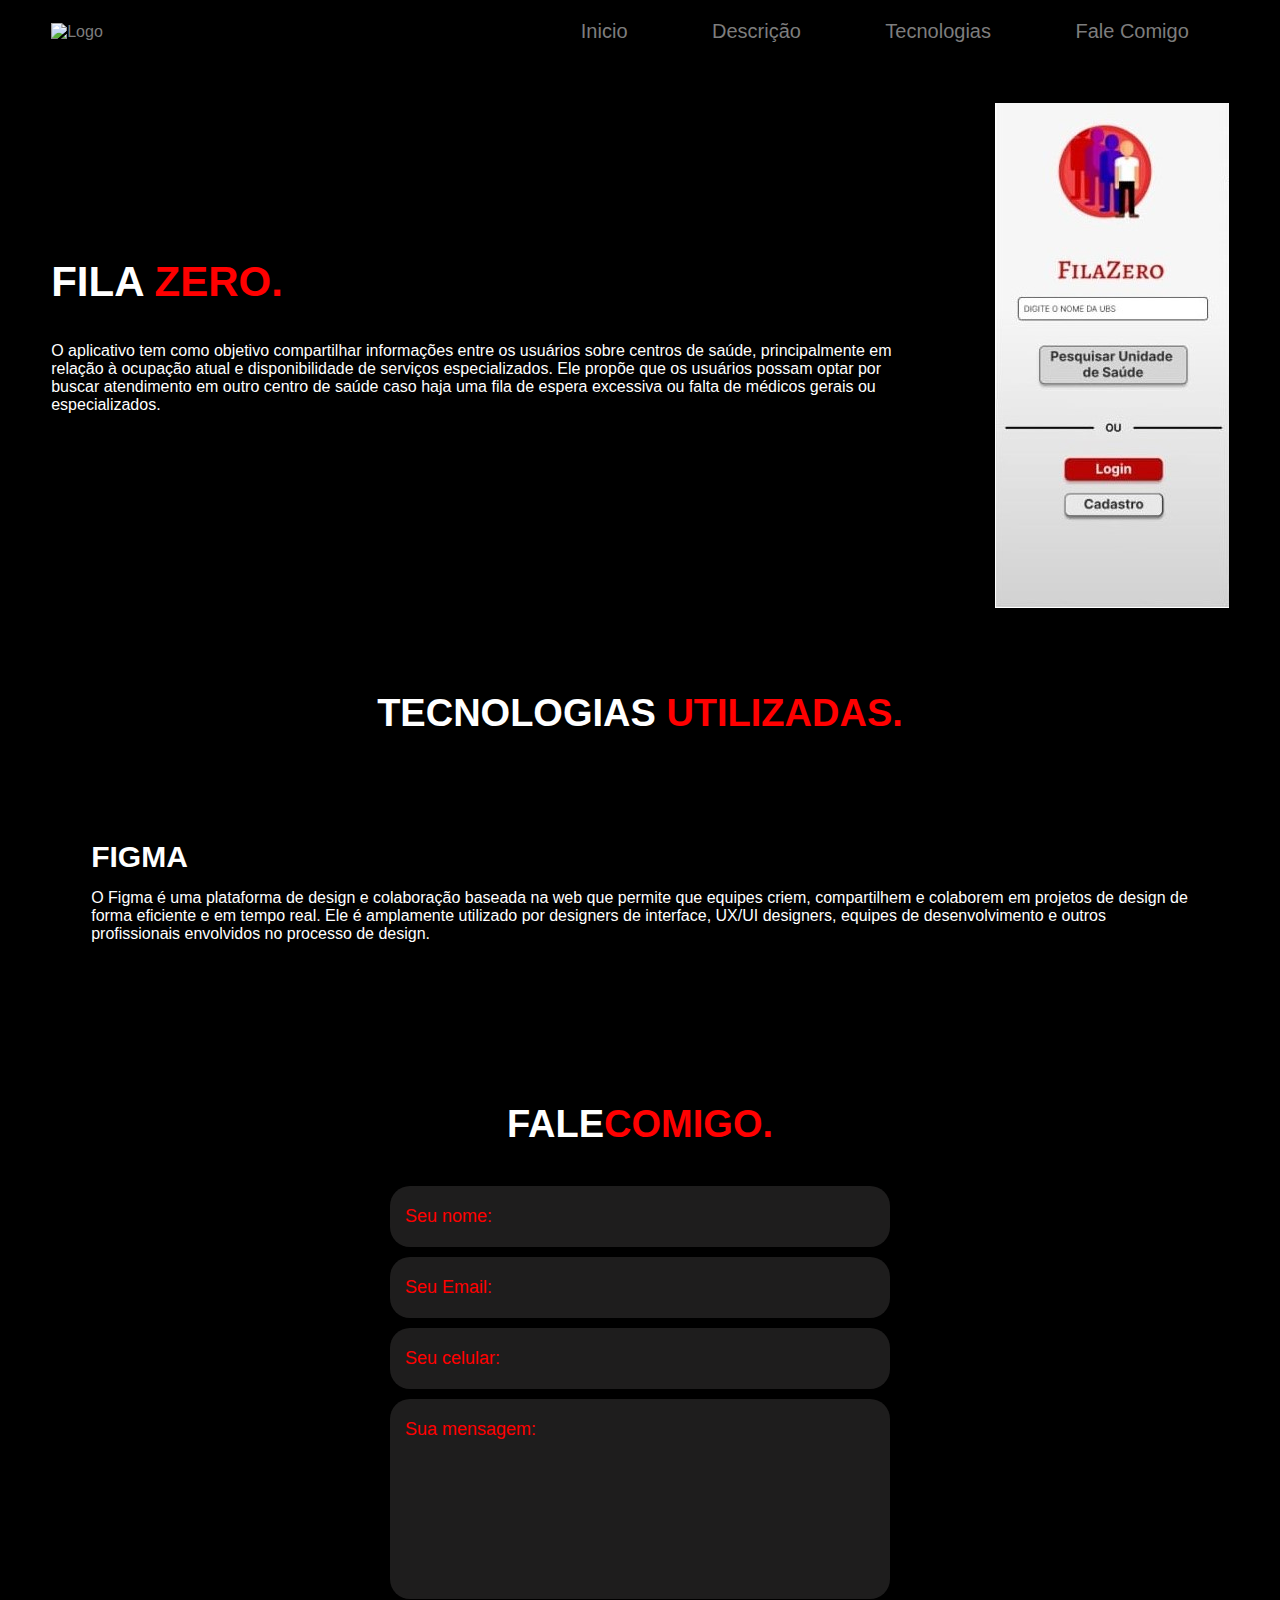
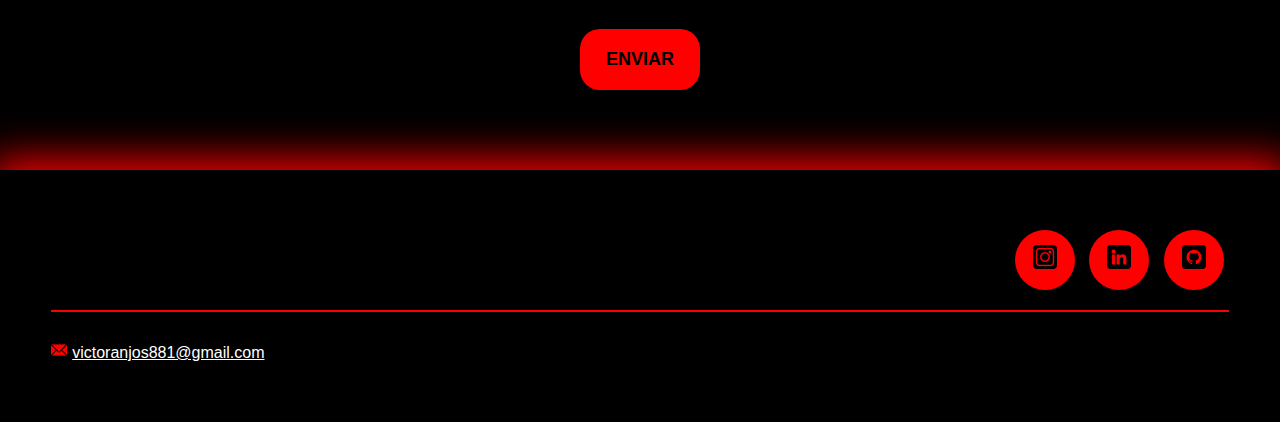
==== projeto1.html @ 43f553fe "Envio portfolioV1" ====
<!DOCTYPE html>
<html lang="pt-br">
<head>
    <meta charset="UTF-8">
    <meta name="viewport" content="width=device-width, initial-scale=1.0">
    <link rel="stylesheet" href="projetos.css">
    <title>Projeto1</title>
</head>
<body>
    <header>
        <div class="interface">
            <div class="logo">
                <a href="#">
                    <img src="" alt="Logo ">
                </a>
            </div><!--logo-->
        <nav class="menu-Desk">
            <ul>
                <li><a href="index.html">Inicio</a></li>
                <li><a href="#descricao">Descrição</a></li>
                <li><a href="#tecnologias">Tecnologias</a></li>
                <li><a href="#formulario">Fale Comigo</a></li>
            </ul>
        </nav>
        </div><!--interface-->
    </header>

    <main>
        <section class="topoSite" id="descricao">
            <div class="interface">
                <div class="flex">
                    <div class="txt-topo-site">
                        <h1>FILA <span>ZERO.</span></h1>
                        <p>O aplicativo tem como objetivo compartilhar informações entre os usuários sobre centros de saúde,
                            principalmente em relação à ocupação atual e disponibilidade de serviços especializados. 
                            Ele propõe que os usuários possam optar por buscar atendimento em outro centro de saúde caso haja uma fila de espera excessiva ou falta de médicos gerais ou especializados.</p>
                    </div><!-- txt-topo-site -->
                    <div class="img-topo-site">
                        <img src="imagens/filazeroFT.jpeg" alt="Fila zero logo">
                    </div>  <!--img-topo-site -->   
                </div><!--flex-->
            </div> <!--interface-->
        </section> <!--TopoSite-->

        <section class="tecnologias" id="tecnologias">
            <div class="interface">
                <h2 class="titulo">TECNOLOGIAS <span>UTILIZADAS.</span></h2>
                <div class="flex">
                    <div class="tecnologias-box">
                        <h3>FIGMA</h3>
                        <P>O Figma é uma plataforma de design e colaboração baseada na web que permite que equipes criem, compartilhem e colaborem em projetos de design de forma eficiente e em tempo real.
                            Ele é amplamente utilizado por designers de interface, UX/UI designers,
                            equipes de desenvolvimento e outros profissionais envolvidos no processo de design.</P>
                    </div><!-- instituicoes box -->

                </div><!-- flex -->
            </div><!-- interface -->
        </section><!-- tecnologias -->


        <section class="formulario" id="formulario">
            <div class="interface">
                <h2 class="titulo">FALE<span>COMIGO.</span></h2>
                <form action="">
                    <input type="text" name="" id="" placeholder="Seu nome:" required>
                    <input type="text" name="" id="" placeholder="Seu Email:" required>
                    <input type="text" name="" id="" placeholder="Seu celular:">
                    <textarea name="" id="" placeholder="Sua mensagem:" required></textarea>
                    <div class="btn-enviar">
                        <input type="submit" value="ENVIAR">
                    </div>
                </form>
            </div><!--interface-->
        </section><!--formulario-->

    </main>
    <footer>
        <div class="interface">
            <div class="line-footer">
                <div class="flex">
                    <div class="logo-footer">
                        <img src="imagens/logoBatatinhas.png" alt="">
                    </div>
                    <div class="btn-social">
                        <a href="https://instagram.com/tiodasbolacha?utm_source=qr&igshid=MzNlNGNkZWQ4Mg%3D%3D"> <button><img src="imagens/instagram (1).png" alt=""></button></a>
                        <a href="https://www.linkedin.com/in/victorfanjos/"><button><img src="imagens/linkedin.png" alt=""></button></a>
                        <a href="https://github.com/uBolacha"><button><img src="imagens/github.png" alt=""></button></a>
                    </div>
                </div><!--flex-->
            </div><!--line-footer-->
            <div class="line-footer borda">
                <p><img src="imagens/email.png" alt=""><a href="mailto:victoranjos881@gmail.com">victoranjos881@gmail.com</a></p>
            </div><!--line-footer-->
        </div><!--interface-->
    </footer>
    
</body>
</html>
---- projetos.css ----
/* estilo geral*/
*{
    margin: 0;
    padding: 0;
    box-sizing: border-box;
    font-family: 'Poppins', sans-serif;
}
body{
    background-color: black;
    height: 100vh;
}
.interface{
    max-width: 1280px;
    margin: 0 auto;
}
.flex{
    display: flex;
}


button:hover, form .btn-enviar input[type=submit]:hover{
    box-shadow: 0px 0px 8px #fff;
    transform: scale(1.08);
    transition: 0.3s;
    
}

h2.titulo{
    color: #fff;
    font-size: 38px;
    text-align: center;
}
h2.titulo span{
    color: red;
}

/* estilo cabeçalho */

header{
    padding: 20px 4%;
}
header > .interface{
    display: flex;
    align-items: center;
    justify-content: space-between;
}
header a{
    color: #7d7d7d;
    text-decoration: none;
    display: inline-block;
    transition: .3s;
}
header a:hover{
    color: #fff;
    transform: scale(1.08);
}
header nav ul{
    list-style-type: none;
}
header nav ul li{
    display: inline-block;
    padding: 0 40px;
    font-size: 20px;
}

/* Estilo topo do site */

section.topoSite{
    padding: 40px 4%;
}

section.topoSite .flex{
    align-items: center;
    justify-content: center;
    gap: 90px;
}

.topoSite h1{
    color: #fff;
    font-size: 42px;
    line-height: 40px;
}
.topoSite .txt-topo-site h1 span{
    color: red;
}
.topoSite .txt-topo-site p {
    color: #fff;
    margin: 40px 0;
}

.topoSite .img-topo-site img{
    position: relative;
}



/* ESTILO INSTITUIÇOES */

section.tecnologias{
    padding: 40px 4%;
}
section.tecnologias .flex{
    gap: 60px;
}

.tecnologias .tecnologias-box{
    color: #fff;
    padding: 40px;
    
    margin-top: 50px;
    border-radius: 30px;
    transition: 0.3s;

}
.tecnologias .tecnologias-box:hover{
    transform: scale(1.08);
    box-shadow: 0 0 20px red;
}
.tecnologias .tecnologias-box i {
    font-size: 65px;
    color: red;
    
}
.tecnologias .tecnologias-box h3{
    font-size: 30px;
    margin: 15px 0;
}


/* ESTILO FORMULARIO */

section.formulario{
    padding: 80px 4%;

}
form{
    max-width: 500px;
    margin: 0 auto;
    display: flex;
    justify-content: center;
    flex-direction: column;
    gap: 10px;
    margin-top: 40px;
}
form input {
    width: 100%;
    background-color: rgba(48, 47, 47, 0.623);
    border: 0;
    outline: 0;
    padding: 20px 15px;
    border-radius: 20px;
    color: #fff;
    font-size: 18px;
}
form textarea{
    resize: none;
    height: 200px;
    width: 100%;
    background-color: rgba(48, 47, 47, 0.623);
    border: 0;
    outline: 0;
    padding: 20px 15px;
    border-radius: 20px;
    color: #fff;
    font-size: 18px;
    
}
form textarea::placeholder{
    color: red;
}

form input::placeholder{
    color: red;
}


form .btn-enviar{
    margin-top: 20px;
    text-align: center;
    
}

form .btn-enviar input[type=submit]{
    width: 120px;
    background-color: red;
    color: black;
    font-weight: 700;
    cursor: pointer;
    transition: .3s;

}
/* ESTILO RODAPÉ */

footer{
    padding: 40px 4%;
    box-shadow: 0 0 40px 10px red;
}

footer .flex{
    justify-content: space-between;
}

footer .line-footer{
    padding: 20px 0;

}

.borda{
    border-top: 2px solid red;
}
footer .line-footer p img{
    margin-right: 5px;
    margin-top: 10px;
    color: red;
    font-size: 22px;
}
footer .line-footer p a{
    color: #fff;
}

.btn-social button{
    width: 60px;
    height: 60px;
    border-radius: 50%;
    border:none;
    background-color: red;
    font-size: 25px;
    cursor: pointer;
    margin: 0 5px;
    
}
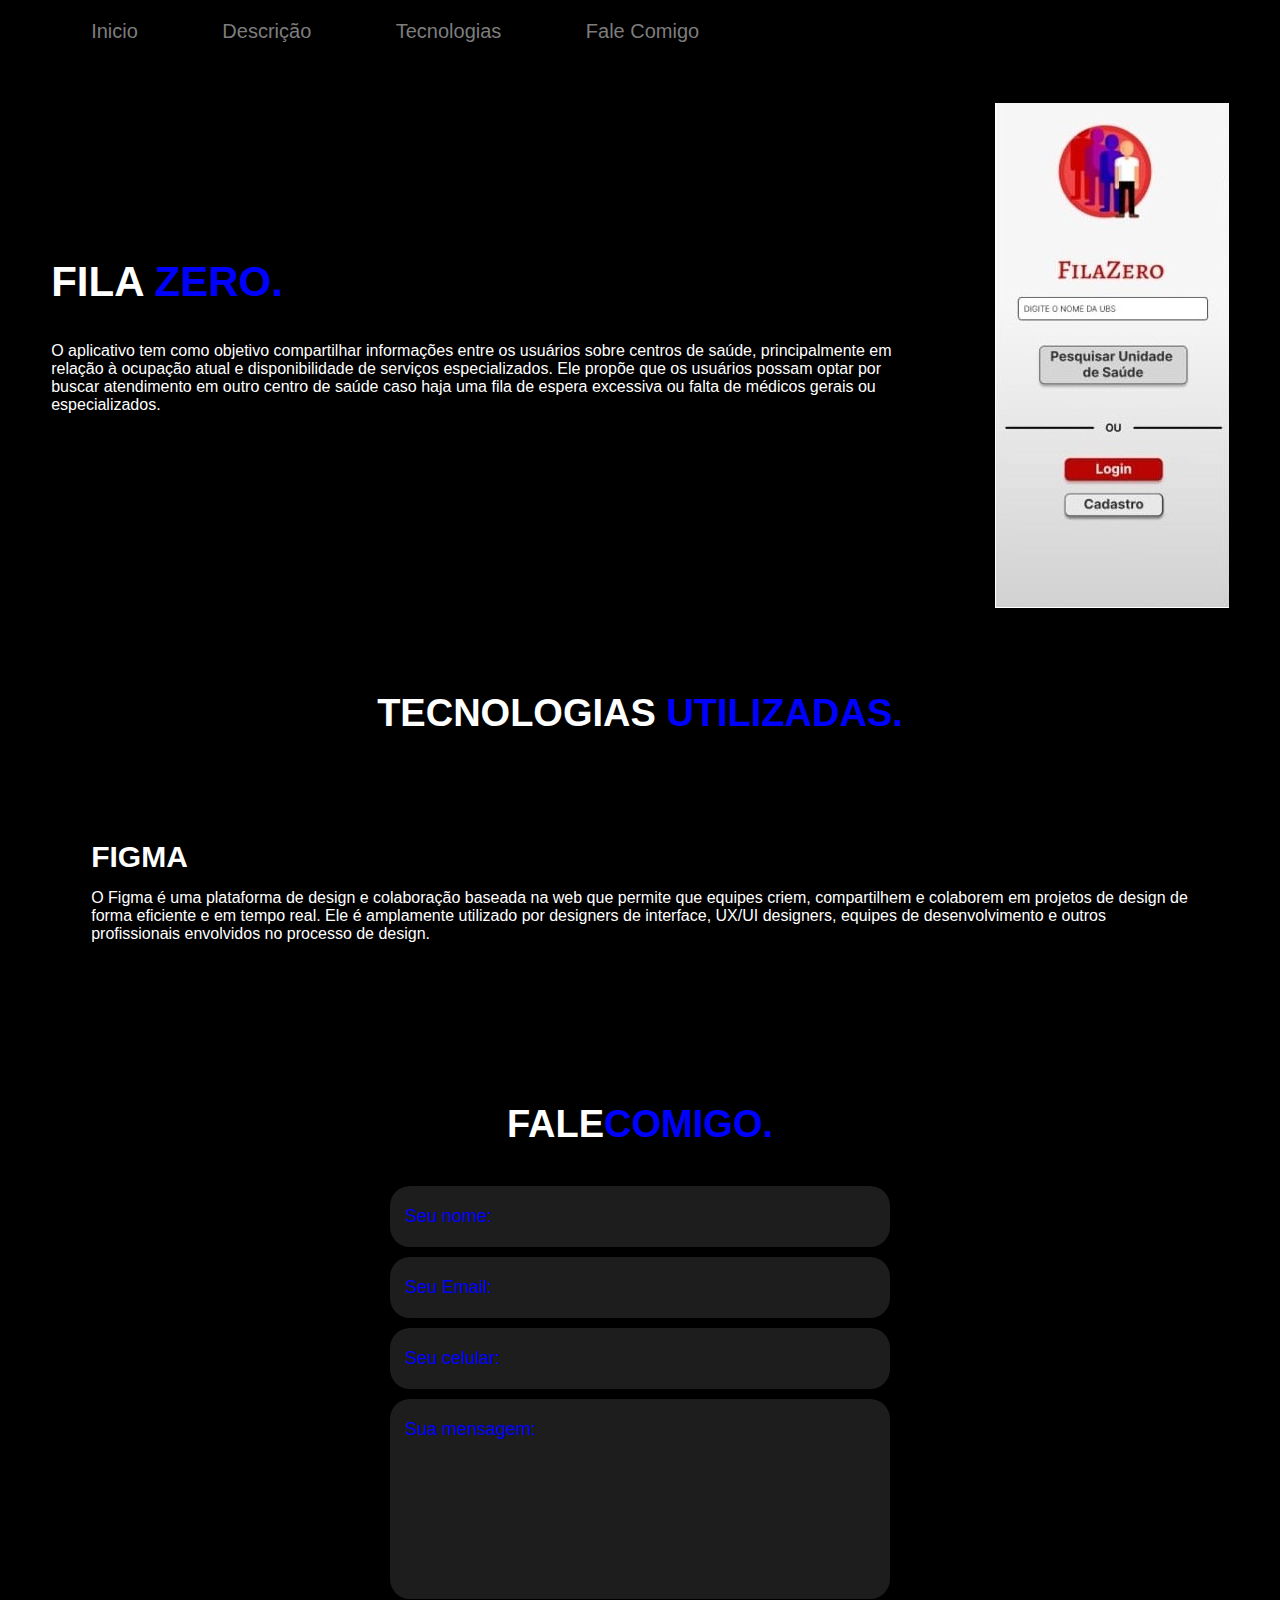
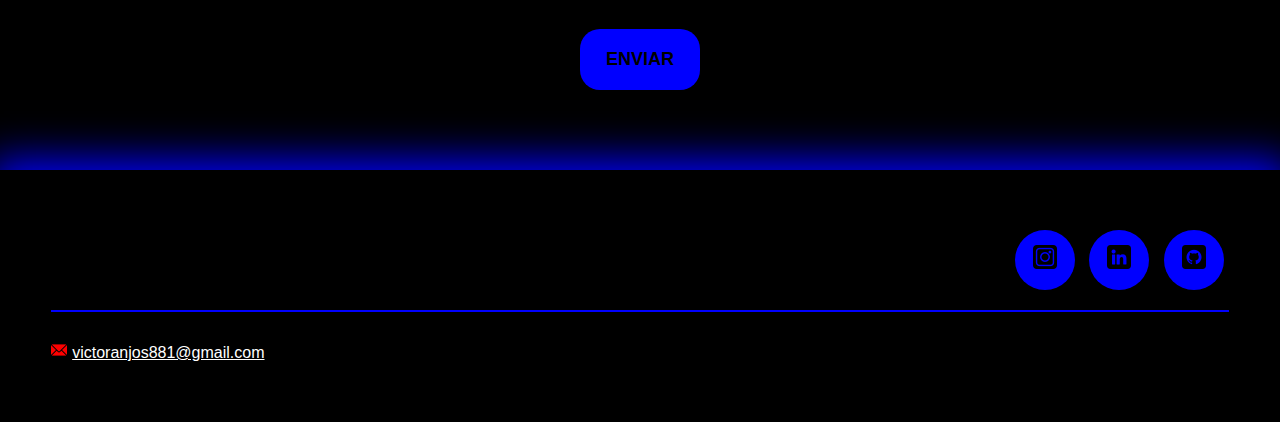
==== commit ad87a84a: "Envio portfolioV2" ====
--- a/projeto1.html
+++ b/projeto1.html
@@ -9,11 +9,6 @@
 <body>
     <header>
         <div class="interface">
-            <div class="logo">
-                <a href="#">
-                    <img src="" alt="Logo ">
-                </a>
-            </div><!--logo-->
         <nav class="menu-Desk">
             <ul>
                 <li><a href="index.html">Inicio</a></li>
--- a/projetos.css
+++ b/projetos.css
@@ -31,7 +31,7 @@
     text-align: center;
 }
 h2.titulo span{
-    color: red;
+    color: blue;
 }
 
 /* estilo cabeçalho */
@@ -81,7 +81,7 @@
     line-height: 40px;
 }
 .topoSite .txt-topo-site h1 span{
-    color: red;
+    color: blue;
 }
 .topoSite .txt-topo-site p {
     color: #fff;
@@ -114,11 +114,11 @@
 }
 .tecnologias .tecnologias-box:hover{
     transform: scale(1.08);
-    box-shadow: 0 0 20px red;
+    box-shadow: 0 0 20px blue;
 }
 .tecnologias .tecnologias-box i {
     font-size: 65px;
-    color: red;
+    color: blue;
     
 }
 .tecnologias .tecnologias-box h3{
@@ -166,11 +166,11 @@
     
 }
 form textarea::placeholder{
-    color: red;
+    color: blue;
 }
 
 form input::placeholder{
-    color: red;
+    color: blue;
 }
 
 
@@ -182,7 +182,7 @@
 
 form .btn-enviar input[type=submit]{
     width: 120px;
-    background-color: red;
+    background-color: blue;
     color: black;
     font-weight: 700;
     cursor: pointer;
@@ -193,7 +193,7 @@
 
 footer{
     padding: 40px 4%;
-    box-shadow: 0 0 40px 10px red;
+    box-shadow: 0 0 40px 10px blue;
 }
 
 footer .flex{
@@ -206,12 +206,12 @@
 }
 
 .borda{
-    border-top: 2px solid red;
+    border-top: 2px solid blue;
 }
 footer .line-footer p img{
     margin-right: 5px;
     margin-top: 10px;
-    color: red;
+    color: blue;
     font-size: 22px;
 }
 footer .line-footer p a{
@@ -223,7 +223,7 @@
     height: 60px;
     border-radius: 50%;
     border:none;
-    background-color: red;
+    background-color: blue;
     font-size: 25px;
     cursor: pointer;
     margin: 0 5px;
